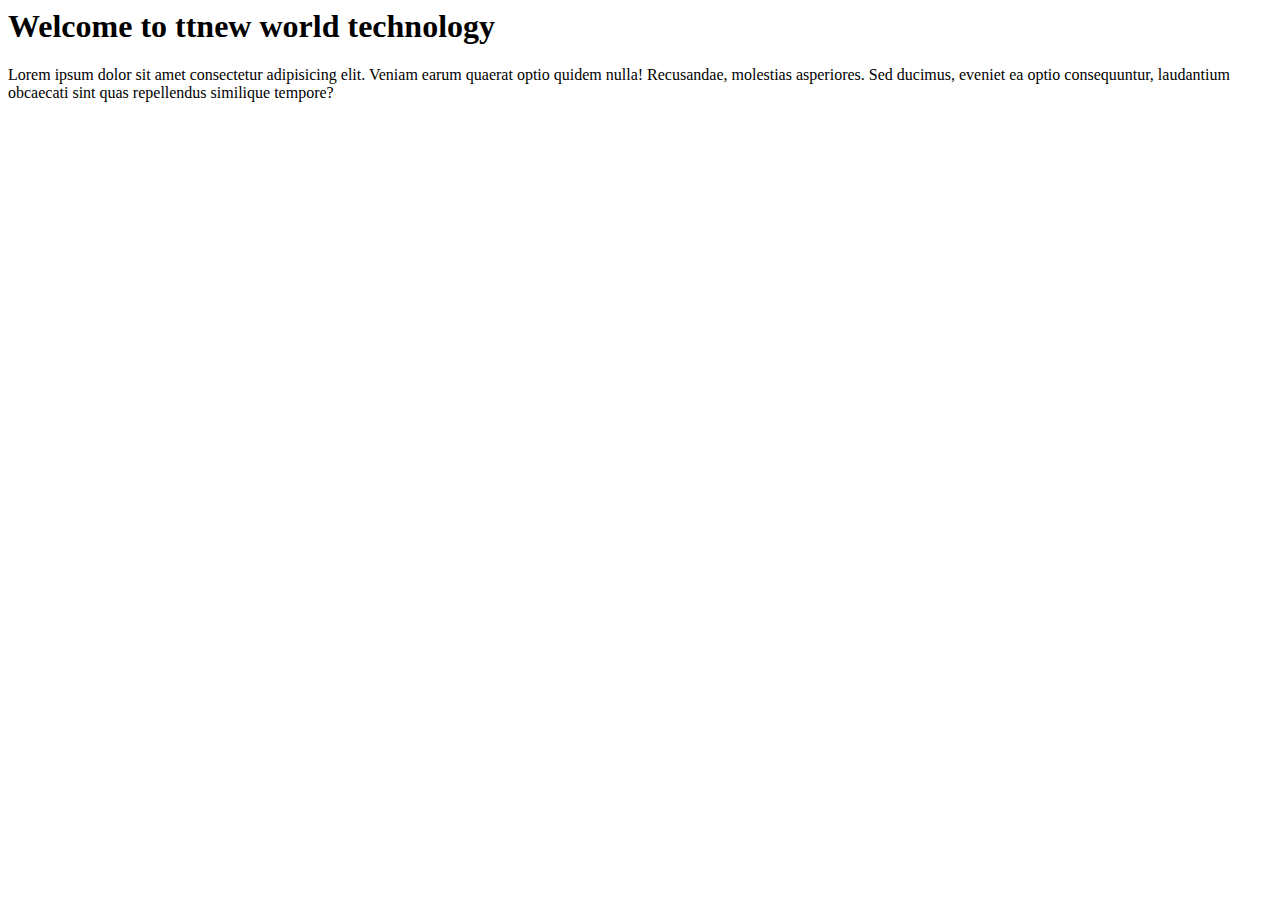
==== index.html @ 0e85c15a "github pages" ====
<html lang="en">
<head>
    <meta charset="UTF-8">
    <meta http-equiv="X-UA-Compatible" content="IE=edge">
    <meta name="viewport" content="width=device-width, initial-scale=1.0">
    <title>Document</title>
</head>
<body>
    <h1>Welcome to ttnew world technology</h1>
    <p>Lorem ipsum dolor sit amet consectetur adipisicing elit. Veniam earum quaerat optio quidem nulla! Recusandae, molestias asperiores. Sed ducimus, eveniet ea optio consequuntur, laudantium obcaecati sint quas repellendus similique tempore?</p>
</body>
</html>
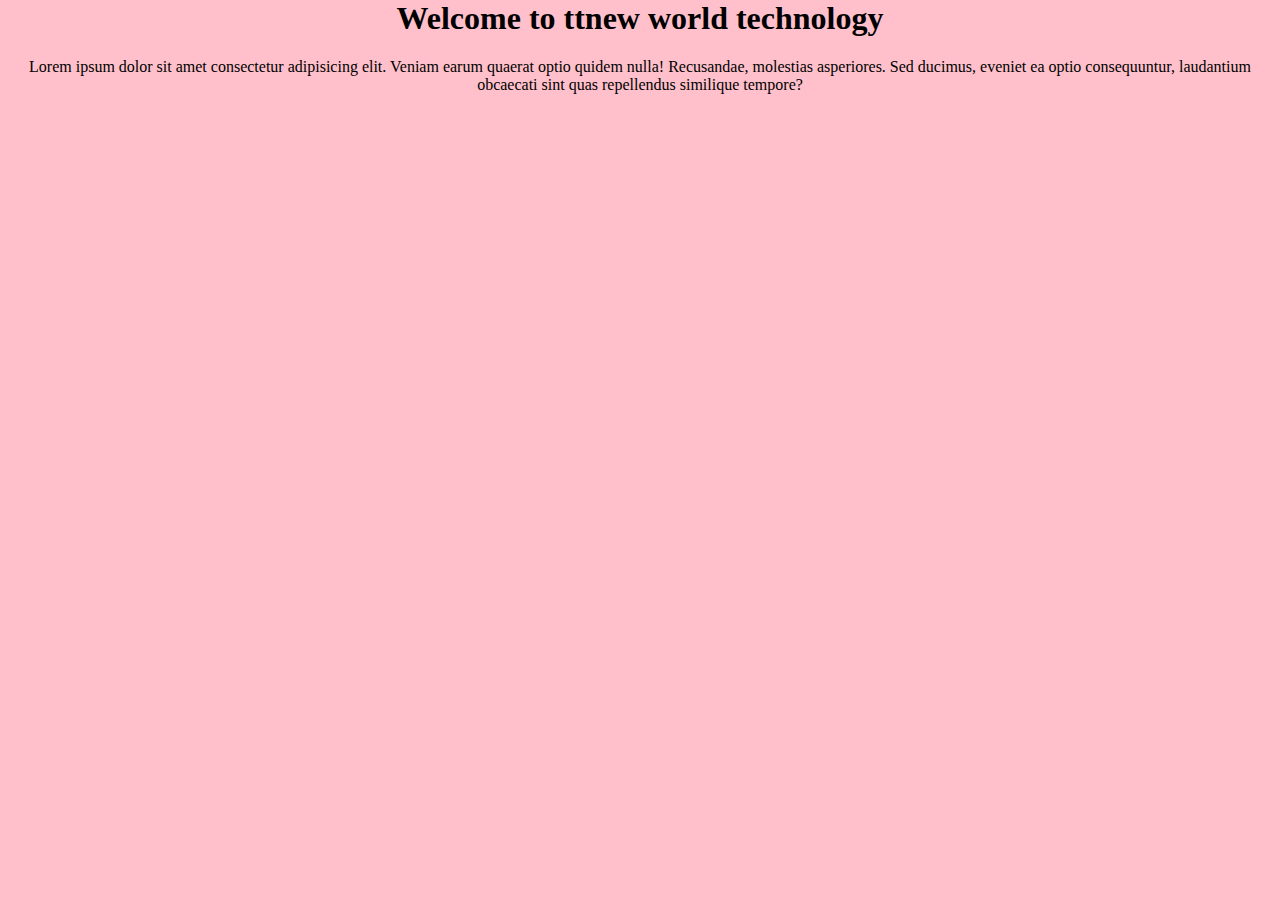
==== commit 6be973bd: "styling" ====
--- a/index.html
+++ b/index.html
@@ -4,6 +4,7 @@
     <meta http-equiv="X-UA-Compatible" content="IE=edge">
     <meta name="viewport" content="width=device-width, initial-scale=1.0">
     <title>Document</title>
+    <link rel="stylesheet" href="styles.css">
 </head>
 <body>
     <h1>Welcome to ttnew world technology</h1>
--- a/styles.css
+++ b/styles.css
@@ -0,0 +1,5 @@
+body{
+  margin: 0;
+  background: pink;
+  text-align: center 
+}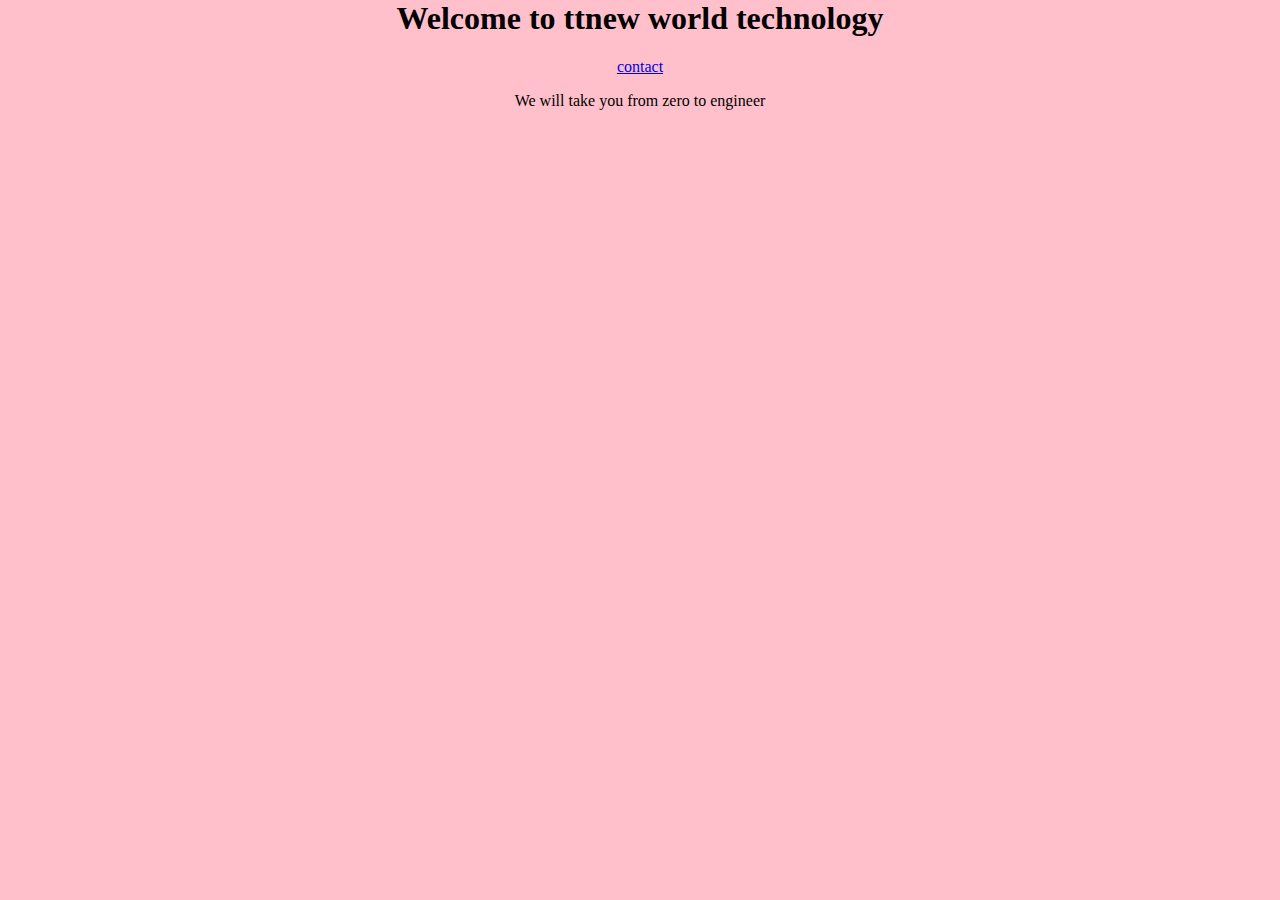
==== commit 793e6c08: "Adding contact page" ====
--- a/index.html
+++ b/index.html
@@ -8,6 +8,7 @@
 </head>
 <body>
     <h1>Welcome to ttnew world technology</h1>
-    <p>Lorem ipsum dolor sit amet consectetur adipisicing elit. Veniam earum quaerat optio quidem nulla! Recusandae, molestias asperiores. Sed ducimus, eveniet ea optio consequuntur, laudantium obcaecati sint quas repellendus similique tempore?</p>
+    <a href="contact.html">contact</a>
+    <p> We will take you from zero to engineer</p>
 </body>
 </html>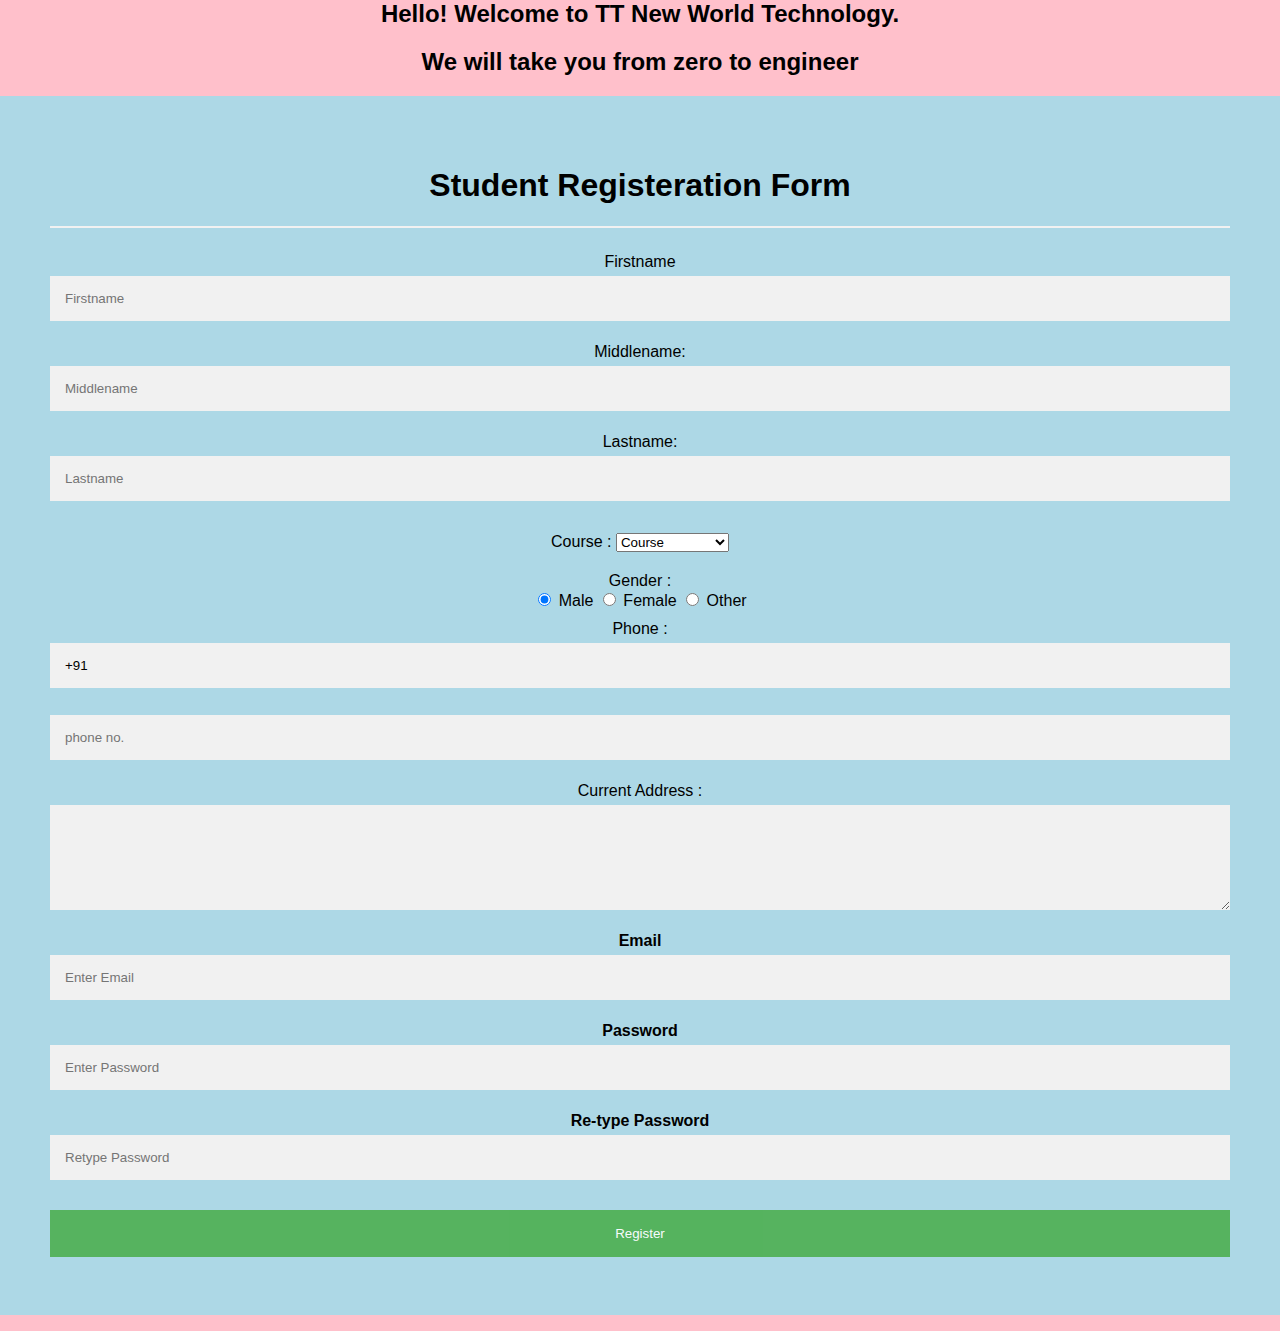
==== commit 46095725: "Update index.html" ====
--- a/index.html
+++ b/index.html
@@ -6,9 +6,112 @@
     <title>Document</title>
     <link rel="stylesheet" href="styles.css">
 </head>
+<html>
 <body>
-    <h1>Welcome to ttnew world technology</h1>
-    <a href="contact.html">contact</a>
-    <p> We will take you from zero to engineer</p>
+<h2>Hello! Welcome to TT New World Technology.</h2>
+<h2>We will take you from zero to engineer</h2>
+
+
+<meta name="viewport" content="width=device-width, initial-scale=1">  
+<style>  
+body{  
+  font-family: Calibri, Helvetica, sans-serif;  
+  background-color: pink;  
+}  
+.container {  
+    padding: 50px;  
+  background-color: lightblue;  
+}  
+  
+input[type=text], input[type=password], textarea {  
+  width: 100%;  
+  padding: 15px;  
+  margin: 5px 0 22px 0;  
+  display: inline-block;  
+  border: none;  
+  background: #f1f1f1;  
+}  
+input[type=text]:focus, input[type=password]:focus {  
+  background-color: orange;  
+  outline: none;  
+}  
+ div {  
+            padding: 10px 0;  
+         }  
+hr {  
+  border: 1px solid #f1f1f1;  
+  margin-bottom: 25px;  
+}  
+.registerbtn {  
+  background-color: #4CAF50;  
+  color: white;  
+  padding: 16px 20px;  
+  margin: 8px 0;  
+  border: none;  
+  cursor: pointer;  
+  width: 100%;  
+  opacity: 0.9;  
+}  
+.registerbtn:hover {  
+  opacity: 1;  
+}  
+</style>  
+</head>  
+<body>  
+<form>  
+  <div class="container">  
+  <center>  <h1> Student Registeration Form</h1> </center>  
+  <hr>  
+  <label> Firstname </label>   
+<input type="text" name="firstname" placeholder= "Firstname" size="15" required />   
+<label> Middlename: </label>   
+<input type="text" name="middlename" placeholder="Middlename" size="15" required />   
+<label> Lastname: </label>    
+<input type="text" name="lastname" placeholder="Lastname" size="15"required />   
+<div>  
+<label>   
+Course :  
+</label>   
+  
+<select>  
+<option value="Course">Course</option>  
+<option value="GIT">GIT</option>  
+<option value="MAVEN">MAVEN</option>  
+<option value="JENKINS">JENKINS</option>  
+<option value="DOCKER">DOCKER</option>  
+<option value="ANSIBLE">ANSIBLE</option>  
+<option value="KUBENERTES">KUBENERTES</option>  
+</select>  
+</div>  
+<div>  
+<label>   
+Gender :  
+</label><br>  
+<input type="radio" value="Male" name="gender" checked > Male   
+<input type="radio" value="Female" name="gender"> Female   
+<input type="radio" value="Other" name="gender"> Other  
+  
+</div>  
+<label>   
+Phone :  
+</label>  
+<input type="text" name="country code" placeholder="Country Code"  value="+91" size="2"/>   
+<input type="text" name="phone" placeholder="phone no." size="10"/ required>   
+Current Address :  
+<textarea cols="80" rows="5" placeholder="Current Address" value="address" required>  
+</textarea>  
+ <label for="email"><b>Email</b></label>  
+ <input type="text" placeholder="Enter Email" name="email" required>  
+  
+    <label for="psw"><b>Password</b></label>  
+    <input type="password" placeholder="Enter Password" name="psw" required>  
+  
+    <label for="psw-repeat"><b>Re-type Password</b></label>  
+    <input type="password" placeholder="Retype Password" name="psw-repeat" required>  
+    <button type="submit" class="registerbtn">Register</button>    
+</form>  
+</body>  
+
+
 </body>
-</html>+</html>
